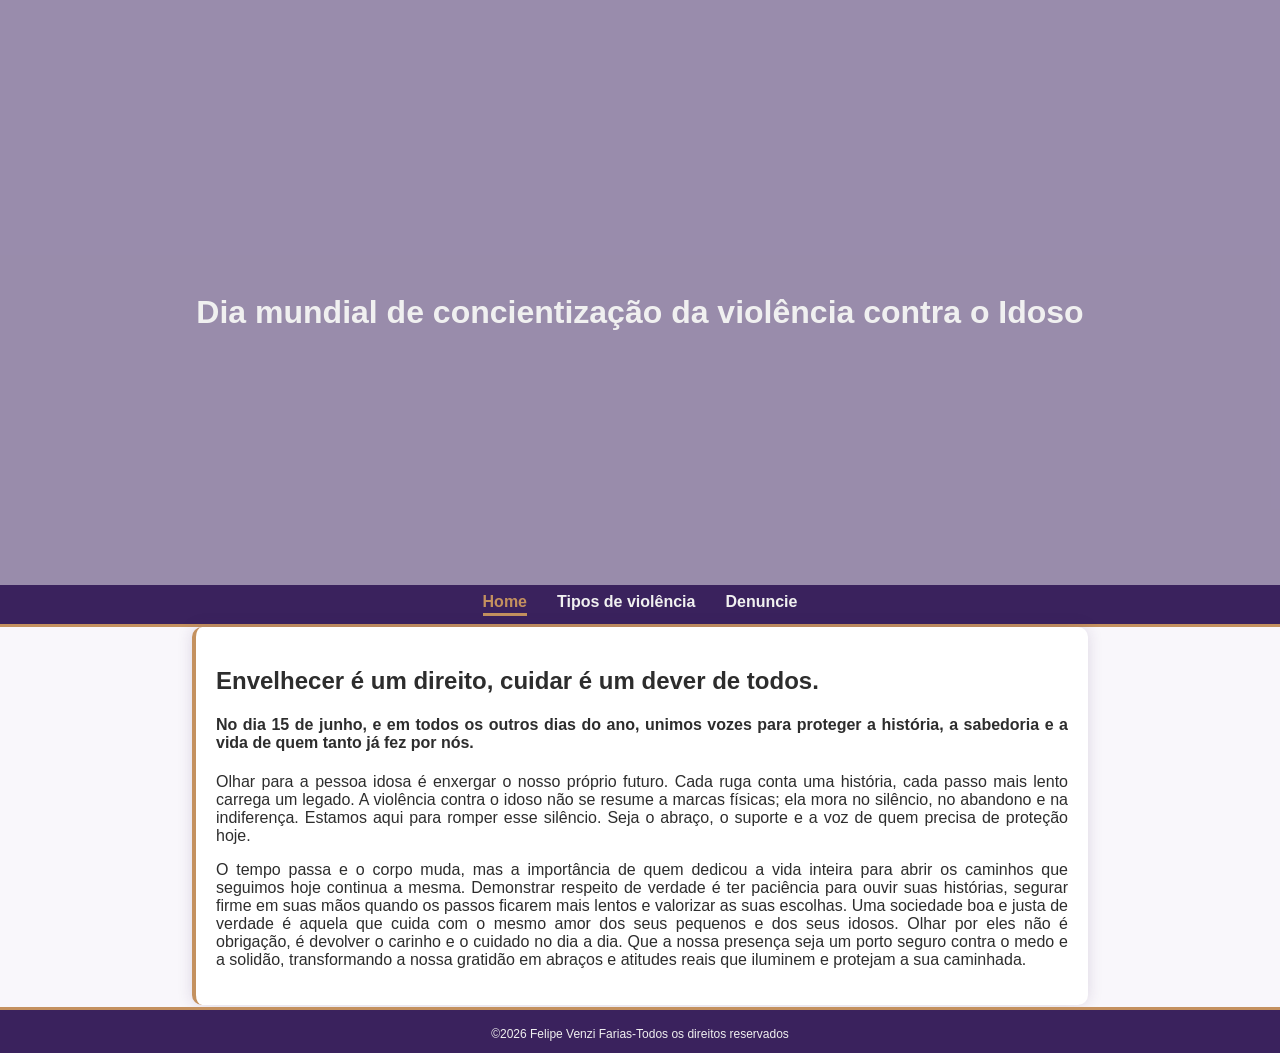
==== index.html @ 07bb1220 "alteração no header" ====
<!DOCTYPE html>
<html lang="en">
<head>
    <meta charset="UTF-8">
    <meta name="viewport" content="width=device-width, initial-scale=1.0">
    <title>Document</title>
    <link rel="stylesheet" href="style.css">
</head>
<body>
   <div class="container">
        <header class="fundo-escuro">
            <video autoplay muted loop playsinline>
                <source src="/idoso.mp4" type="video/mp4">
            </video>
            <div class="conteudo-header">
                <h1>Dia mundial de concientização da violência contra o Idoso</h1>
            </div>
        </header>
        <nav>
            <a href="/index.html" class="ativo">Home</a>
            <a href="/pagina2.html" class="inativo">Tipos de violência</a>
            <a href="/pagina3.html " class="inativo">Denuncie</a>
        </nav>
        <main class="conteudo">
            <h2>Envelhecer é um direito, cuidar é um dever de todos.</h2>
            <h4>No dia 15 de junho, e em todos os outros dias do ano, unimos vozes para proteger a história, a sabedoria e a vida de quem tanto já fez por nós.</h4>
            <p>Olhar para a pessoa idosa é enxergar o nosso próprio futuro. Cada ruga conta uma história, cada passo mais lento carrega um legado. A violência contra o idoso não se resume a marcas físicas; ela mora no silêncio, no abandono e na indiferença. Estamos aqui para romper esse silêncio. Seja o abraço, o suporte e a voz de quem precisa de proteção hoje.</p>
            <p>
                O tempo passa e o corpo muda, mas a importância de quem dedicou a vida inteira para abrir os caminhos que seguimos hoje continua a mesma. Demonstrar respeito de verdade é ter paciência para ouvir suas histórias, segurar firme em suas mãos quando os passos ficarem mais lentos e valorizar as suas escolhas. Uma sociedade boa e justa de verdade é aquela que cuida com o mesmo amor dos seus pequenos e dos seus idosos. Olhar por eles não é obrigação, é devolver o carinho e o cuidado no dia a dia. Que a nossa presença seja um porto seguro contra o medo e a solidão, transformando a nossa gratidão em abraços e atitudes reais que iluminem e protejam a sua caminhada.
            </p>
            
        </main>
        <footer>
            <p class="FSF">&copy;2026 Felipe Venzi Farias-Todos os direitos reservados</p>
        </footer>

   </div>
    
</body>
</html>
---- style.css ----
body{
    margin: 0;
    background: #F9F7FB; /* fundo roxo muito claro e elegante */
    font-family: Arial, sans-serif;
    color: #2D2D2D; /* texto em cinza escuro para melhor contraste */
}
p{
    font-size: 16px;
}
.container{
    display: grid;
    grid-template-rows: auto auto auto 1fr auto;
    min-height: 100vh;
}

/* Cabeçalho com vídeo de fundo */
header {
    position: relative; /* ancora o vídeo absoluto dentro do header */
    height: 65vh; /* reduzido de 100vh para 50vh (metade da tela) para deixar o header menor */
    overflow: hidden; /* esconde o vídeo que vazar pra fora dos limites */
}

/* Vídeo de fundo do header */
header video {
    position: absolute; /* posiciona em relação ao header (pai) */
    top: 0; /* gruda no topo */
    left: 0; /* gruda na esquerda */
    width: 100%; /* ocupa toda a largura */
    height: 100%; /* ocupa toda a altura do header */
    object-fit: cover; /* preenche sem distorcer, corta o que sobra */
    object-position: top center; /* corta a parte de baixo, mantendo o topo visível */
    z-index: 0; /* fica atrás do conteúdo */
}
.fundo-escuro::before{
    top: 0;
    left: 0;
    height: 100%;
    width: 100%;
    background: rgba(58, 34, 93, 0.5);
    content: "";
    position: absolute;
    z-index: 1;
}
.conteudo-header {
    position: relative; /* necessário para o z-index funcionar
*/
    z-index: 2; /* fica na frente do vídeo */
    height: 100%; /* ocupa toda a altura do banner */
    display: flex; /* ativa layout flexível */
    flex-direction: column; /* empilha os itens verticalmente */
    justify-content: center; /* centraliza verticalmente */
    align-items: center; /* centraliza horizontalmente */
    text-align: center;
    padding: 20px;
    color: #F0F0F0;
}
nav{
    background: rgb(58, 34, 93); /* roxo escuro principal - mantém conforme solicitado */
    padding: 8px;
    display: flex;
    justify-content: center;
    gap: 30px;
    border-bottom: 3px solid #C4915F; /* borda em ouro para sofisticação */
}
nav a{
    justify-content: center;
    font-weight: bold;
    text-decoration: none;
    color: #F0F0F0; /* texto branco para contraste com roxo */
    transition: all 0.3s ease; /* transição suave */
}
.inativo:hover{
    color: #C4915F; /* muda para ouro ao passar o mouse */
    border-bottom: 2px solid #C4915F;
    padding-bottom: 2px;
    transition: all 0.3s ease;
    transform: scale(1.1);
}
.ativo{
    border-bottom: 3px solid #C4915F; /* borda em ouro para página ativa */
    padding-bottom: 2px;
    color: #C4915F; /* texto em ouro para página ativa */
    transition: all 0.3s ease; 
}
.ativo:hover{
    color: #F0A050; /* ouro mais claro ao passar mouse */
    border-bottom: 3px solid #F0A050; 
}
main{
    padding: 20px;
    margin: 0 15%;
    box-shadow: 0 0 15px rgba(58, 34, 93, 0.15); /* sombra em roxo suave */
    text-align: justify;
    background: #FFFFFF; /* fundo branco puro para contraste e legibilidade */
    border-radius: 10px;
    border-left: 4px solid #C4915F; /* borda esquerda em ouro para destaque */
}
footer{
    text-align: center;
    background: #3A225D; /* roxo escuro mantém */
    color: #F0F0F0; /* texto branco suave */
    padding-top: 5px;
    margin-top: 2px;
    border-top: 3px solid #C4915F; /* borda em ouro no topo */
}
.FSF{
    font-size: 12px;
}
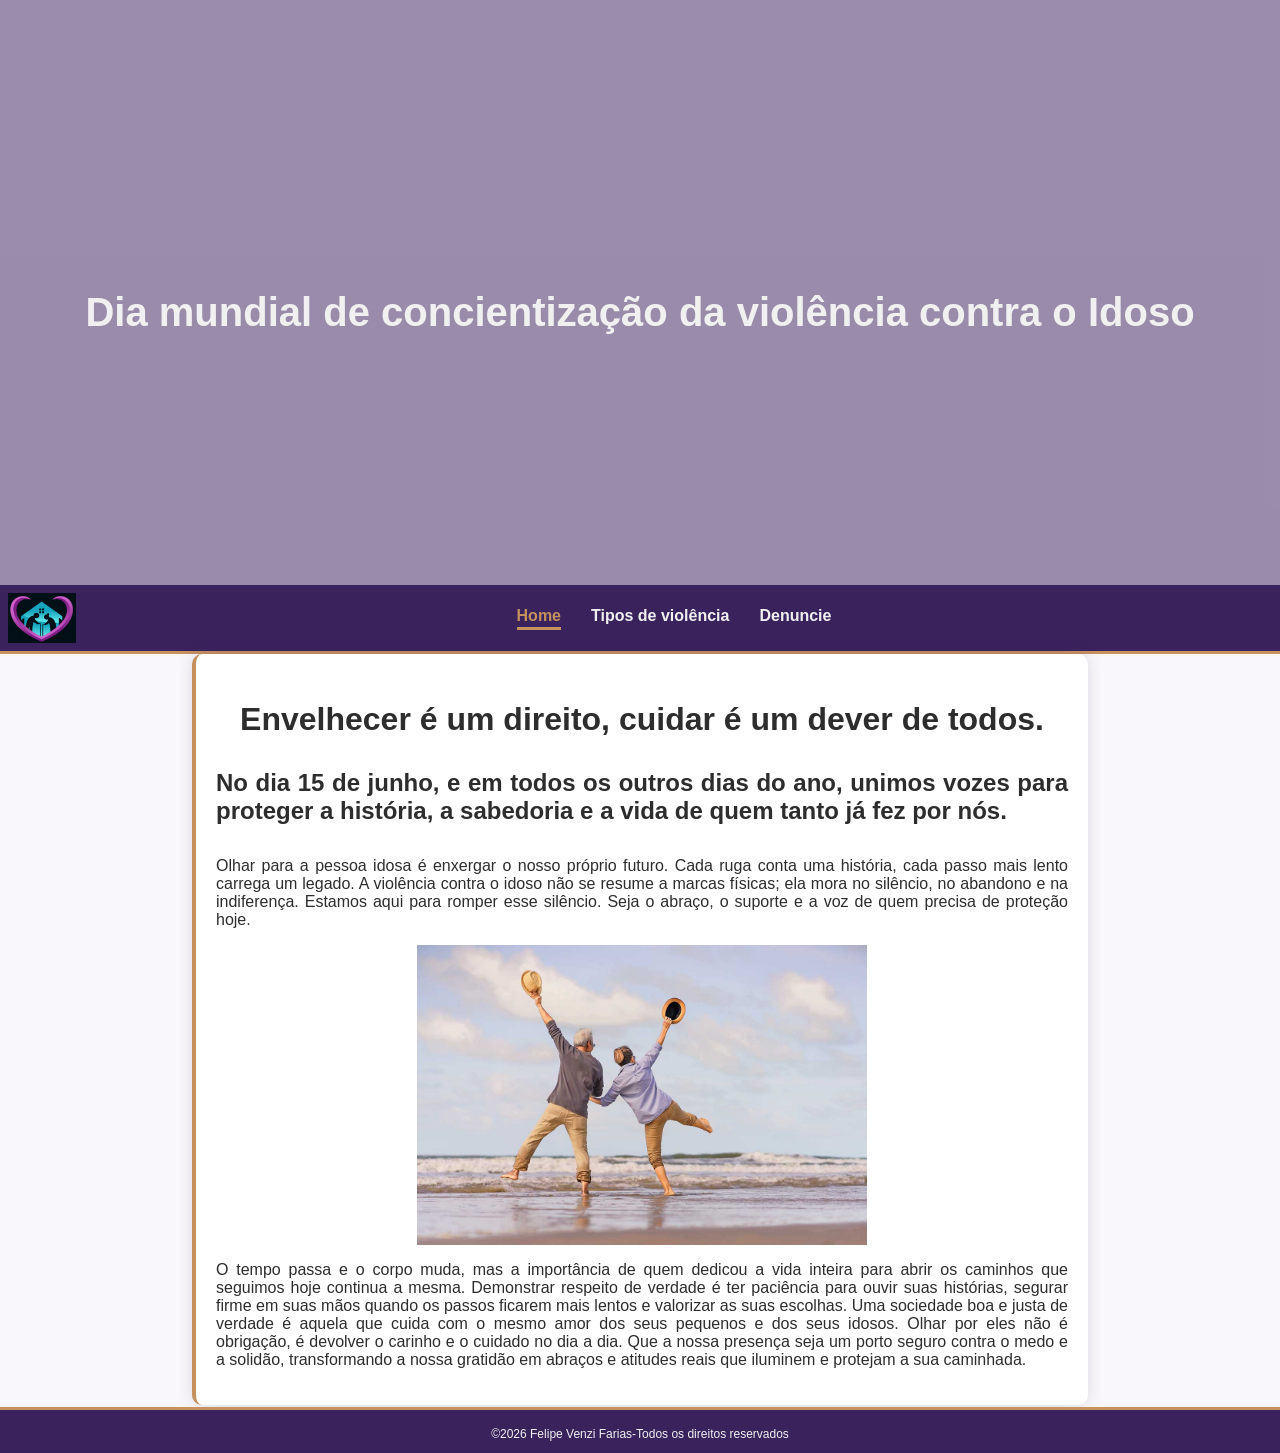
==== commit 04477fd1: "alteração-final" ====
--- a/index.html
+++ b/index.html
@@ -3,7 +3,7 @@
 <head>
     <meta charset="UTF-8">
     <meta name="viewport" content="width=device-width, initial-scale=1.0">
-    <title>Document</title>
+    <title>Projeto idoso</title>
     <link rel="stylesheet" href="style.css">
 </head>
 <body>
@@ -17,14 +17,20 @@
             </div>
         </header>
         <nav>
-            <a href="/index.html" class="ativo">Home</a>
-            <a href="/pagina2.html" class="inativo">Tipos de violência</a>
-            <a href="/pagina3.html " class="inativo">Denuncie</a>
+            <div class="logopai">
+                <img src="/logo.png" alt="logo" class="logo">
+            </div>
+            <div class="links">
+                <a href="/index.html" class="ativo">Home</a>
+                <a href="/pagina2.html" class="inativo">Tipos de violência</a>
+                <a href="/pagina3.html " class="inativo">Denuncie</a>
+            </div>
         </nav>
         <main class="conteudo">
             <h2>Envelhecer é um direito, cuidar é um dever de todos.</h2>
             <h4>No dia 15 de junho, e em todos os outros dias do ano, unimos vozes para proteger a história, a sabedoria e a vida de quem tanto já fez por nós.</h4>
             <p>Olhar para a pessoa idosa é enxergar o nosso próprio futuro. Cada ruga conta uma história, cada passo mais lento carrega um legado. A violência contra o idoso não se resume a marcas físicas; ela mora no silêncio, no abandono e na indiferença. Estamos aqui para romper esse silêncio. Seja o abraço, o suporte e a voz de quem precisa de proteção hoje.</p>
+            <img src="/Idosos-felizes.jpg" alt="idosos felizes">
             <p>
                 O tempo passa e o corpo muda, mas a importância de quem dedicou a vida inteira para abrir os caminhos que seguimos hoje continua a mesma. Demonstrar respeito de verdade é ter paciência para ouvir suas histórias, segurar firme em suas mãos quando os passos ficarem mais lentos e valorizar as suas escolhas. Uma sociedade boa e justa de verdade é aquela que cuida com o mesmo amor dos seus pequenos e dos seus idosos. Olhar por eles não é obrigação, é devolver o carinho e o cuidado no dia a dia. Que a nossa presença seja um porto seguro contra o medo e a solidão, transformando a nossa gratidão em abraços e atitudes reais que iluminem e protejam a sua caminhada.
             </p>
--- a/style.css
+++ b/style.css
@@ -1,108 +1,163 @@
+/* Estilo global do documento */
 body{
-    margin: 0;
+    margin: 0; /* remove margens padrão do navegador */
     background: #F9F7FB; /* fundo roxo muito claro e elegante */
-    font-family: Arial, sans-serif;
+    font-family: Arial, sans-serif; /* fonte limpa e legível */
     color: #2D2D2D; /* texto em cinza escuro para melhor contraste */
 }
+
+/* Parágrafos normais do conteúdo principal */
 p{
-    font-size: 16px;
+    font-size: 16px; /* tamanho de texto padrão para leitura confortável */
 }
+
+/* Estrutura principal da página em grid */
 .container{
-    display: grid;
-    grid-template-rows: auto auto auto 1fr auto;
-    min-height: 100vh;
+    display: grid; /* organiza layout em linhas e colunas */
+    grid-template-rows: auto auto auto 1fr auto; /* define a altura das seções do layout */
+    min-height: 100vh; /* garante que a página ocupe toda a altura da janela */
 }
 
 /* Cabeçalho com vídeo de fundo */
 header {
-    position: relative; /* ancora o vídeo absoluto dentro do header */
-    height: 65vh; /* reduzido de 100vh para 50vh (metade da tela) para deixar o header menor */
-    overflow: hidden; /* esconde o vídeo que vazar pra fora dos limites */
+    position: relative; /* cria um contexto para posicionamento absoluto do vídeo */
+    height: 65vh; /* define a altura do header como 65% da altura da janela */
+    overflow: hidden; /* esconde partes do vídeo que saiam dos limites do header */
 }
 
-/* Vídeo de fundo do header */
+/* Estilização do vídeo de fundo dentro do header */
 header video {
-    position: absolute; /* posiciona em relação ao header (pai) */
-    top: 0; /* gruda no topo */
-    left: 0; /* gruda na esquerda */
-    width: 100%; /* ocupa toda a largura */
+    position: absolute; /* posiciona o vídeo em relação ao header */
+    top: 0; /* fixa o topo do vídeo no topo do header */
+    left: 0; /* fixa a esquerda do vídeo na esquerda do header */
+    width: 100%; /* faz o vídeo ocupar toda a largura disponível */
+    height: 100%; /* faz o vídeo ocupar toda a altura do header */
+    object-fit: cover; /* mantém a proporção do vídeo e corta excessos */
+    object-position: top center; /* mantém a parte superior do vídeo visível */
+    z-index: 0; /* coloca o vídeo atrás do conteúdo do header */
+}
+
+/* Camada escura sobre o vídeo para melhorar contraste */
+.fundo-escuro::before{
+    top: 0; /* gruda a camada no topo */
+    left: 0; /* gruda a camada na esquerda */
     height: 100%; /* ocupa toda a altura do header */
-    object-fit: cover; /* preenche sem distorcer, corta o que sobra */
-    object-position: top center; /* corta a parte de baixo, mantendo o topo visível */
-    z-index: 0; /* fica atrás do conteúdo */
+    width: 100%; /* ocupa toda a largura do header */
+    background: rgba(58, 34, 93, 0.5); /* cor translúcida para escurecer o vídeo */
+    content: ""; /* necessário para pseudo-elemento aparecer */
+    position: absolute; /* posiciona a camada sobre o vídeo */
+    z-index: 1; /* coloca a camada entre o vídeo e o conteúdo */
 }
-.fundo-escuro::before{
-    top: 0;
-    left: 0;
-    height: 100%;
-    width: 100%;
-    background: rgba(58, 34, 93, 0.5);
-    content: "";
-    position: absolute;
-    z-index: 1;
-}
+
+/* Conteúdo textual dentro do header */
 .conteudo-header {
-    position: relative; /* necessário para o z-index funcionar
-*/
-    z-index: 2; /* fica na frente do vídeo */
-    height: 100%; /* ocupa toda a altura do banner */
-    display: flex; /* ativa layout flexível */
-    flex-direction: column; /* empilha os itens verticalmente */
+    position: relative; /* permite que o z-index funcione corretamente */
+    z-index: 2; /* garante que o texto fique acima do vídeo e da camada escura */
+    height: 100%; /* ocupa a altura total do header */
+    display: flex; /* usa flexbox para centralizar o conteúdo */
+    flex-direction: column; /* empilha os elementos verticalmente */
     justify-content: center; /* centraliza verticalmente */
     align-items: center; /* centraliza horizontalmente */
+    text-align: center; /* centraliza o texto */
+    padding: 20px; /* adiciona espaçamento interno */
+    color: #F0F0F0; /* texto branco suave para contraste */
+}
+
+/* Logo da navegação */
+.logo{
+    height: 50px; /* define altura fixa para logo manter proporção */
+    width: auto; /* largura automática evita distorção */
+}
+
+/* Barra de navegação principal */
+nav{
+    background: rgb(58, 34, 93); /* roxo escuro principal */
+    padding: 8px; /* espaço interno em torno dos itens */
+    display: flex; /* layout flex para alinhar links e logo */
+    justify-content: space-between; /* separa logo e links nas extremidades */
+    border-bottom: 3px solid #C4915F; /* adiciona uma borda dourada abaixo do nav */
+    align-items: center; /* alinha verticalmente os itens do nav */
+}
+
+/* Agrupamento de links de navegação */
+.links {
+    display: flex; /* organiza os links em linha */
+    gap: 30px; /* espaço entre cada link */
+    justify-content: center; /* centraliza os links no espaço disponível */
+    flex: 1; /* ocupa espaço restante para ajudar no posicionamento */
+}
+
+/* Estilo comum para todos os links do nav */
+nav a{
+    justify-content: center; /* mantém o texto do link centralizado */
+    font-weight: bold; /* deixa o texto em negrito */
+    text-decoration: none; /* remove sublinhado padrão */
+    color: #F0F0F0; /* texto branco para contraste */
+    transition: all 0.3s ease; /* transição suave em hover */
+}
+
+/* Estado hover para links inativos */
+.inativo:hover{
+    color: #C4915F; /* muda a cor do texto para dourado */
+    border-bottom: 2px solid #C4915F; /* adiciona linha dourada abaixo */
+    padding-bottom: 2px; /* mantém o espaçamento interno ao adicionar borda */
+    transition: all 0.3s ease; /* suaviza a mudança de estilo */
+    transform: scale(1.1); /* aumenta levemente o link ao passar o mouse */
+}
+
+/* Estilo do link ativo */
+.ativo{
+    border-bottom: 3px solid #C4915F; /* destaque dourado para o item ativo */
+    padding-bottom: 2px; /* mantém espaçamento mesmo com a borda */
+    color: #C4915F; /* texto dourado para indicar ativo */
+    transition: all 0.3s ease; /* transição suave para alterações futuras */
+}
+
+/* Hover para o link ativo */
+.ativo:hover{
+    color: #F0A050; /* cor dourada mais clara ao passar o mouse */
+    border-bottom: 3px solid #F0A050; /* borda dourada mais clara */
+}
+
+/* Conteúdo principal da página */
+main{
+    padding: 20px; /* espaço interno confortável */
+    margin: 0 15%; /* margens laterais para separar do corpo */
+    box-shadow: 0 0 15px rgba(58, 34, 93, 0.15); /* sombra suave para profundidade */
+    text-align: justify; /* justifica o texto para aparência mais formal */
+    background: #FFFFFF; /* fundo branco para contraste com o corpo */
+    border-radius: 10px; /* cantos arredondados no bloco principal */
+    border-left: 4px solid #C4915F; /* borda dourada à esquerda para destaque */
+}
+img{
+    width: 450px;
+    display: block;
+    margin-left: auto;
+    margin-right: auto;
+}
+
+/* Rodapé da página */
+footer{
+    text-align: center; /* centraliza o texto do rodapé */
+    background: #3A225D; /* roxo escuro consistente com a paleta */
+    color: #F0F0F0; /* texto claro para legibilidade */
+    padding-top: 5px; /* pequeno espaçamento superior */
+    margin-top: 2px; /* separação do conteúdo acima */
+    border-top: 3px solid #C4915F; /* borda dourada superior para acabamento */
+}
+h1{
+    font-size: 40px;
+}
+h2{
+    font-size: 32px;
     text-align: center;
-    padding: 20px;
-    color: #F0F0F0;
 }
-nav{
-    background: rgb(58, 34, 93); /* roxo escuro principal - mantém conforme solicitado */
-    padding: 8px;
-    display: flex;
-    justify-content: center;
-    gap: 30px;
-    border-bottom: 3px solid #C4915F; /* borda em ouro para sofisticação */
+h4{
+    font-size: 24px;
 }
-nav a{
-    justify-content: center;
-    font-weight: bold;
-    text-decoration: none;
-    color: #F0F0F0; /* texto branco para contraste com roxo */
-    transition: all 0.3s ease; /* transição suave */
+
+
+/* Classe específica para texto menor no rodapé */
+.FSF{
+    font-size: 12px; /* texto menor para créditos ou informações secundárias */
 }
-.inativo:hover{
-    color: #C4915F; /* muda para ouro ao passar o mouse */
-    border-bottom: 2px solid #C4915F;
-    padding-bottom: 2px;
-    transition: all 0.3s ease;
-    transform: scale(1.1);
-}
-.ativo{
-    border-bottom: 3px solid #C4915F; /* borda em ouro para página ativa */
-    padding-bottom: 2px;
-    color: #C4915F; /* texto em ouro para página ativa */
-    transition: all 0.3s ease; 
-}
-.ativo:hover{
-    color: #F0A050; /* ouro mais claro ao passar mouse */
-    border-bottom: 3px solid #F0A050; 
-}
-main{
-    padding: 20px;
-    margin: 0 15%;
-    box-shadow: 0 0 15px rgba(58, 34, 93, 0.15); /* sombra em roxo suave */
-    text-align: justify;
-    background: #FFFFFF; /* fundo branco puro para contraste e legibilidade */
-    border-radius: 10px;
-    border-left: 4px solid #C4915F; /* borda esquerda em ouro para destaque */
-}
-footer{
-    text-align: center;
-    background: #3A225D; /* roxo escuro mantém */
-    color: #F0F0F0; /* texto branco suave */
-    padding-top: 5px;
-    margin-top: 2px;
-    border-top: 3px solid #C4915F; /* borda em ouro no topo */
-}
-.FSF{
-    font-size: 12px;
-}
